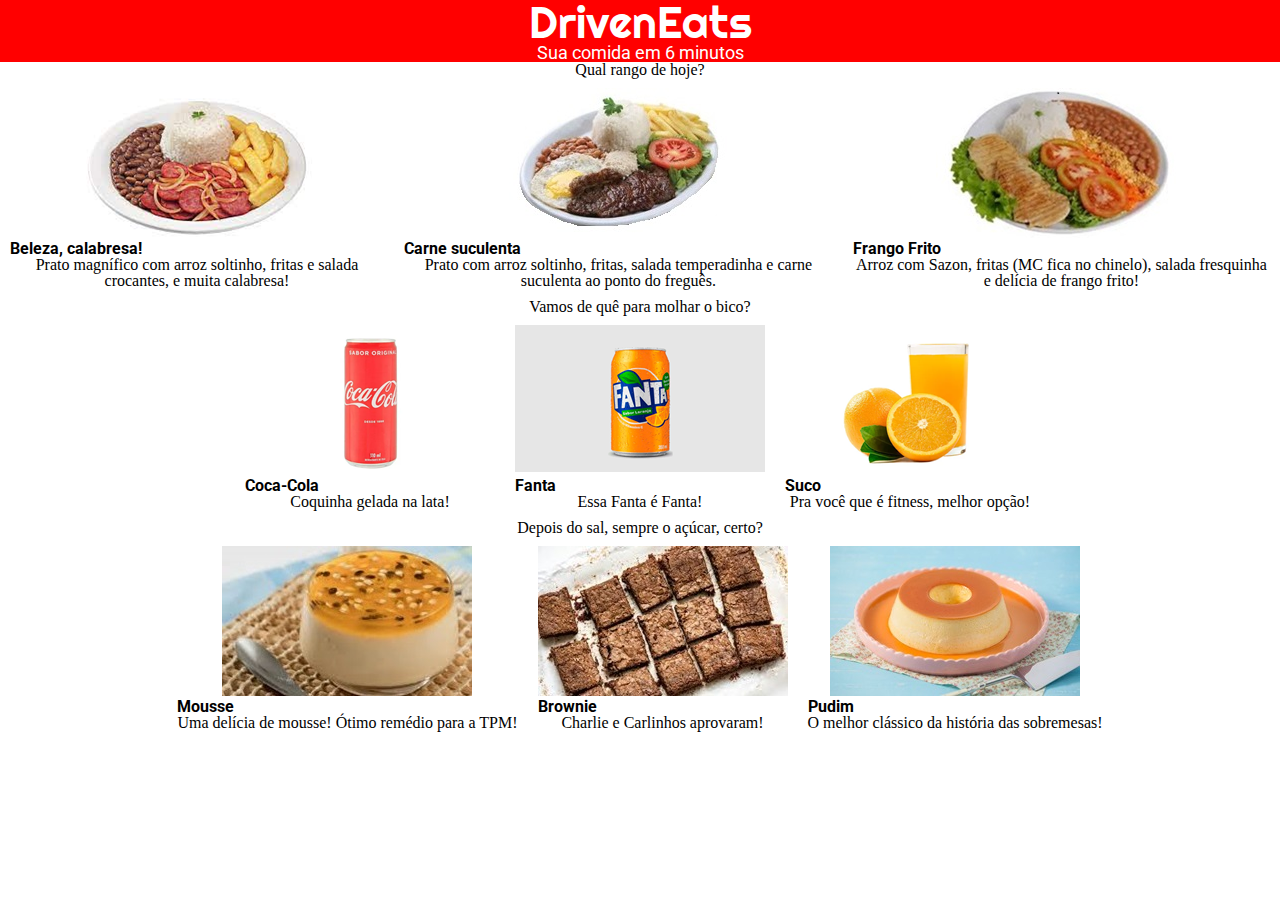
==== index.html @ f0633f47 "commit and sync casa-git 12h41 26122024" ====
<!DOCTYPE html>
<html lang="pt-br">
<head>
    <meta charset="UTF-8">
    <meta name="viewport" content="width=device-width, initial-scale=1.0">
    <title>Driven Eats</title>
    <link rel="stylesheet" type="text/css" href="reset.css" />
    <link rel="stylesheet" type="text/css" href="style.css" />

    <link rel="preconnect" href="https://fonts.googleapis.com">
    <link rel="preconnect" href="https://fonts.gstatic.com" crossorigin>
    <link href="https://fonts.googleapis.com/css2?family=Roboto:ital,wght@0,100;0,300;0,400;0,500;0,700;0,900;1,100;1,300;1,400;1,500;1,700;1,900&display=swap" rel="stylesheet">
    <link href="https://fonts.googleapis.com/css2?family=Righteous&family=Roboto:ital,wght@0,100;0,300;0,400;0,500;0,700;0,900;1,100;1,300;1,400;1,500;1,700;1,900&display=swap" rel="stylesheet">
    <script src="script.js"></script>
</head>
<body>
    <header>
        <h1>DrivenEats</h1>
        <h2>Sua comida em 6 minutos</h2>
    </header>

    <main>
        
        <div class="pratos">
            <p class="titulo-secao">Qual rango de hoje?</p>
            <ul>
                
            <li>
                <img class="calabresa" onclick="selecionarComida(this)" src="imagens/pf_calabresa.png" />
                <h1>Beleza, calabresa!</h1>
                <h2>Prato magnífico com arroz soltinho, fritas e salada crocantes, e muita calabresa!</h2>
            </li>
            <li>
                <img class="carne" onclick="selecionarComida(this)" src="imagens/pf_carne.jpg" />
                <h1>Carne suculenta</h1>
                <h2>Prato com arroz soltinho, fritas, salada temperadinha e carne suculenta ao ponto do freguês.</h2>
            </li>
            
            <li>
                <img class="frango" onclick="selecionarComida(this)" src="imagens/pf_frango.jpg" />
                <h1>Frango Frito</h1>
                <h2>Arroz com Sazon, fritas (MC fica no chinelo), salada fresquinha e delícia de frango frito!</h2>
            </li>
            </ul>
        </div>

        <div class="bebidas">
            <p class="titulo-secao">Vamos de quê para molhar o bico?</p>
            <ul>
                <li>
                    <img class="coca" onclick="selecionarBebida(this)" src="imagens/coca.png" />
                    <h1>Coca-Cola</h1>
                    <h2>Coquinha gelada na lata!</h2>
                </li>
                <li><img class="fanta" onclick="selecionarBebida(this)" src="imagens/fanta.png" />
                    <h1>Fanta</h1>
                    <h2>Essa Fanta é Fanta!</h2>
                </li>
                <li><img class="suco" onclick="selecionarBebida(this)" src="imagens/suco.png" />
                    <h1>Suco</h1>
                    <h2>Pra você que é fitness, melhor opção!</h2>
                </li>
            </ul>
        </div>

        <div class="doces">
            <p class="titulo-secao">Depois do sal, sempre o açúcar, certo?</p>
            <ul>
                <li>
                    <img class="mousse" onclick="selecionarDoce(this)" src="imagens/mouse.jpg" />
                    <h1>Mousse</h1>
                    <h2>Uma delícia de mousse! Ótimo remédio para a TPM!</h2>
                </li>
                <li>
                    <img class="brownie" onclick="selecionarDoce(this)" src="imagens/brownie.jpg" />
                    <h1>Brownie</h1>
                    <h2>Charlie e Carlinhos aprovaram!</h2>
                </li>
                <li>
                    <img class="pudim" onclick="selecionarDoce(this)" src="imagens/pudim.jpg" />
                    <h1>Pudim</h1>
                    <h2>O melhor clássico da história das sobremesas!</h2>
                </li>
            </ul>
        </div>


    </main>

</body>
</html>
---- style.css ----
body {
    text-align: center;
}

header {
    background-color: red;
    color: white;
}

header h1 {
    font-family: Righteous;
    font-size: 44px;
    font-weight: 400;
    text-align: center;
}

header h2 {
    font-family: Roboto;
    font-size: 18px;
    font-weight: 400;
    text-align: center;
}

ul {
    display: flex;
    justify-content: center;
}

li {
    padding: 10px;
}

li img {
    cursor: pointer;
}

li h1 {
    font-family: Roboto;
    font-size: 16px;
    font-weight: 700;
    text-align: left;
}

.bordaVerde {
    border:3px solid rgb(10, 170, 10);
    border-radius: 2px;
}
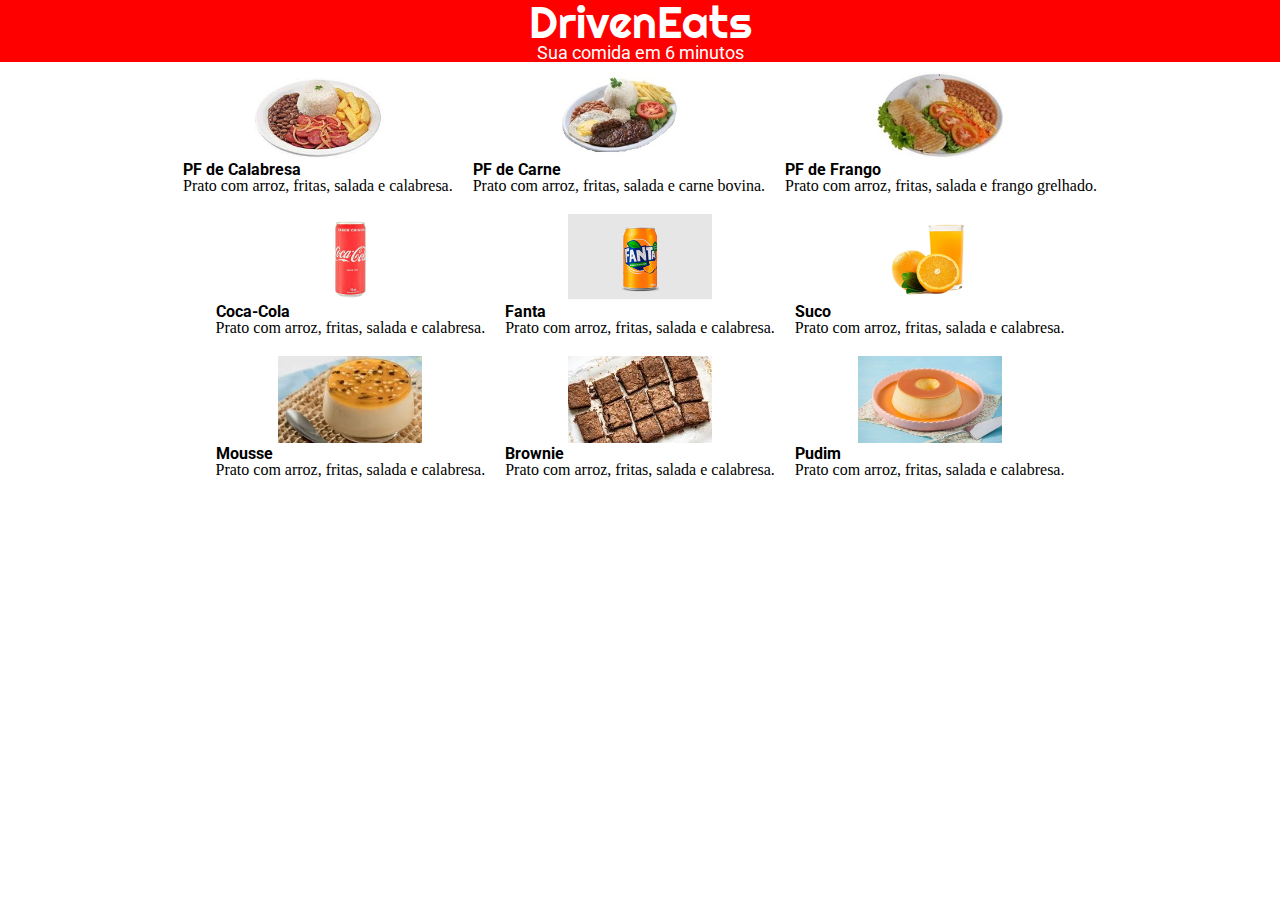
==== commit 1192b779: "commit git-loja 14h08 261224" ====
--- a/index.html
+++ b/index.html
@@ -20,66 +20,62 @@
     </header>
 
     <main>
-        
         <div class="pratos">
-            <p class="titulo-secao">Qual rango de hoje?</p>
             <ul>
+            <li>
                 
-            <li>
                 <img class="calabresa" onclick="selecionarComida(this)" src="imagens/pf_calabresa.png" />
-                <h1>Beleza, calabresa!</h1>
-                <h2>Prato magnífico com arroz soltinho, fritas e salada crocantes, e muita calabresa!</h2>
+                <h1>PF de Calabresa</h1>
+                <h2>Prato com arroz, fritas, salada e calabresa.</h2>
             </li>
             <li>
                 <img class="carne" onclick="selecionarComida(this)" src="imagens/pf_carne.jpg" />
-                <h1>Carne suculenta</h1>
-                <h2>Prato com arroz soltinho, fritas, salada temperadinha e carne suculenta ao ponto do freguês.</h2>
+                <h1>PF de Carne</h1>
+                <h2>Prato com arroz, fritas, salada e carne bovina.</h2>
             </li>
             
             <li>
                 <img class="frango" onclick="selecionarComida(this)" src="imagens/pf_frango.jpg" />
-                <h1>Frango Frito</h1>
-                <h2>Arroz com Sazon, fritas (MC fica no chinelo), salada fresquinha e delícia de frango frito!</h2>
+                <h1>PF de Frango</h1>
+                <h2>Prato com arroz, fritas, salada e frango grelhado.</h2>
             </li>
             </ul>
         </div>
 
         <div class="bebidas">
-            <p class="titulo-secao">Vamos de quê para molhar o bico?</p>
             <ul>
                 <li>
                     <img class="coca" onclick="selecionarBebida(this)" src="imagens/coca.png" />
                     <h1>Coca-Cola</h1>
-                    <h2>Coquinha gelada na lata!</h2>
+                    <h2>Prato com arroz, fritas, salada e calabresa.</h2>
                 </li>
                 <li><img class="fanta" onclick="selecionarBebida(this)" src="imagens/fanta.png" />
                     <h1>Fanta</h1>
-                    <h2>Essa Fanta é Fanta!</h2>
+                    <h2>Prato com arroz, fritas, salada e calabresa.</h2>
                 </li>
                 <li><img class="suco" onclick="selecionarBebida(this)" src="imagens/suco.png" />
                     <h1>Suco</h1>
-                    <h2>Pra você que é fitness, melhor opção!</h2>
+                    <h2>Prato com arroz, fritas, salada e calabresa.</h2>
                 </li>
             </ul>
         </div>
 
         <div class="doces">
-            <p class="titulo-secao">Depois do sal, sempre o açúcar, certo?</p>
             <ul>
                 <li>
                     <img class="mousse" onclick="selecionarDoce(this)" src="imagens/mouse.jpg" />
                     <h1>Mousse</h1>
-                    <h2>Uma delícia de mousse! Ótimo remédio para a TPM!</h2>
+                    <h2>Prato com arroz, fritas, salada e calabresa.</h2>
                 </li>
                 <li>
                     <img class="brownie" onclick="selecionarDoce(this)" src="imagens/brownie.jpg" />
                     <h1>Brownie</h1>
-                    <h2>Charlie e Carlinhos aprovaram!</h2>
+                    <h2>Prato com arroz, fritas, salada e calabresa.</h2>
                 </li>
                 <li>
                     <img class="pudim" onclick="selecionarDoce(this)" src="imagens/pudim.jpg" />
                     <h1>Pudim</h1>
-                    <h2>O melhor clássico da história das sobremesas!</h2>
+                    <h2>Prato com arroz, fritas, salada e calabresa.</h2>
                 </li>
             </ul>
         </div>
--- a/style.css
+++ b/style.css
@@ -1,6 +1,10 @@
 body {
     text-align: center;
 }
+
+/* versão mobile */
+
+
 
 header {
     background-color: red;
@@ -23,7 +27,8 @@
 
 ul {
     display: flex;
-    justify-content: center;
+
+    overflow-x: scroll;
 }
 
 li {
@@ -32,6 +37,8 @@
 
 li img {
     cursor: pointer;
+    width: 144px;
+    height: 87px; 
 }
 
 li h1 {
@@ -44,4 +51,16 @@
 .bordaVerde {
     border:3px solid rgb(10, 170, 10);
     border-radius: 2px;
-}+}
+
+@media screen and (min-width: 490px) { 
+    ul {
+        
+            display: flex;
+            justify-content: center;
+            overflow-x: scroll;
+        
+    }
+
+}
+
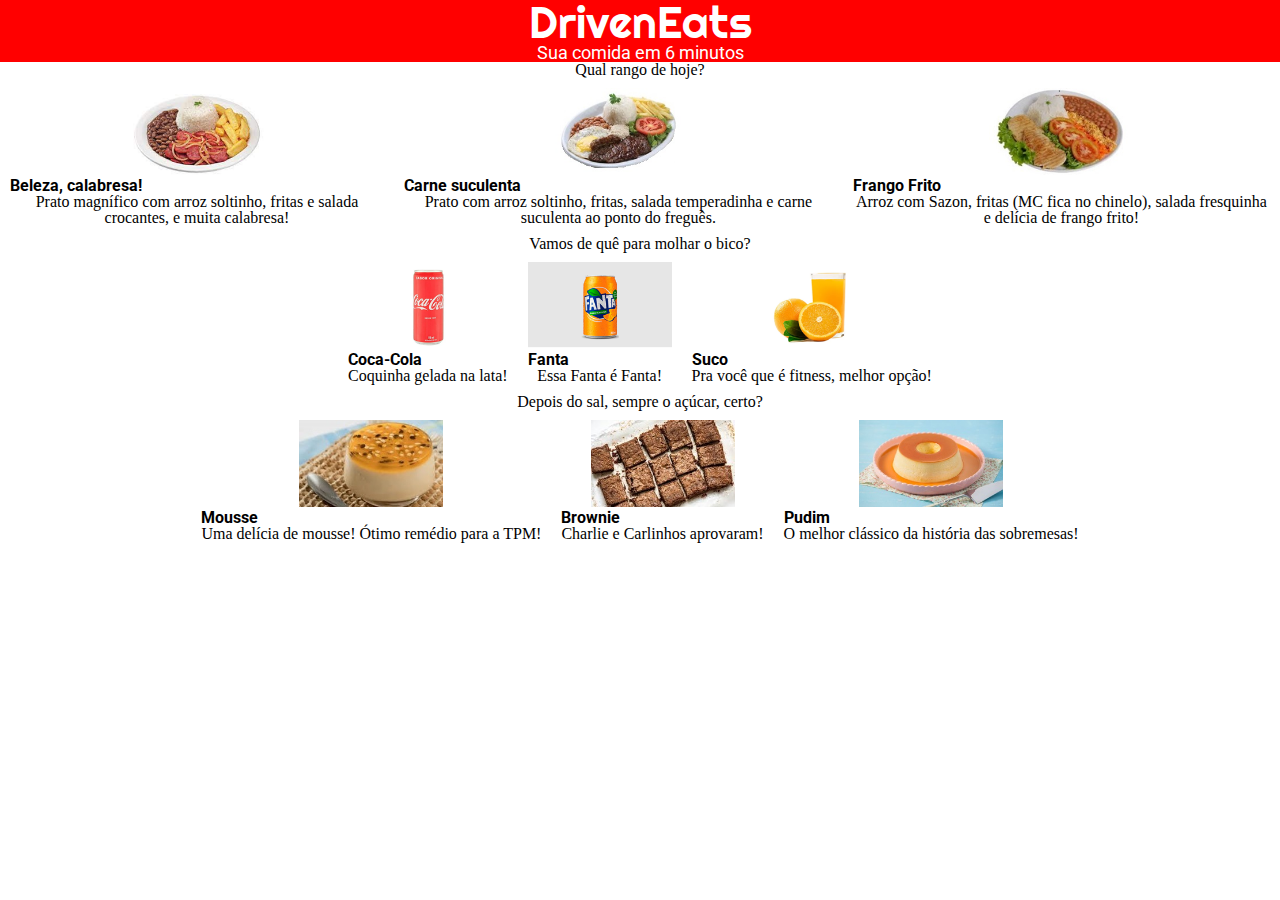
==== commit 5a1fd6cc: "commit vs-git 17h04 261224" ====
--- a/index.html
+++ b/index.html
@@ -21,61 +21,64 @@
 
     <main>
         <div class="pratos">
+            <p class="titulo-secao">Qual rango de hoje?</p>
             <ul>
+                
             <li>
-                
                 <img class="calabresa" onclick="selecionarComida(this)" src="imagens/pf_calabresa.png" />
-                <h1>PF de Calabresa</h1>
-                <h2>Prato com arroz, fritas, salada e calabresa.</h2>
+                <h1>Beleza, calabresa!</h1>
+                <h2>Prato magnífico com arroz soltinho, fritas e salada crocantes, e muita calabresa!</h2>
             </li>
             <li>
                 <img class="carne" onclick="selecionarComida(this)" src="imagens/pf_carne.jpg" />
-                <h1>PF de Carne</h1>
-                <h2>Prato com arroz, fritas, salada e carne bovina.</h2>
+                <h1>Carne suculenta</h1>
+                <h2>Prato com arroz soltinho, fritas, salada temperadinha e carne suculenta ao ponto do freguês.</h2>
             </li>
             
             <li>
                 <img class="frango" onclick="selecionarComida(this)" src="imagens/pf_frango.jpg" />
-                <h1>PF de Frango</h1>
-                <h2>Prato com arroz, fritas, salada e frango grelhado.</h2>
+                <h1>Frango Frito</h1>
+                <h2>Arroz com Sazon, fritas (MC fica no chinelo), salada fresquinha e delícia de frango frito!</h2>
             </li>
             </ul>
         </div>
 
         <div class="bebidas">
+            <p class="titulo-secao">Vamos de quê para molhar o bico?</p>
             <ul>
                 <li>
                     <img class="coca" onclick="selecionarBebida(this)" src="imagens/coca.png" />
                     <h1>Coca-Cola</h1>
-                    <h2>Prato com arroz, fritas, salada e calabresa.</h2>
+                    <h2>Coquinha gelada na lata!</h2>
                 </li>
                 <li><img class="fanta" onclick="selecionarBebida(this)" src="imagens/fanta.png" />
                     <h1>Fanta</h1>
-                    <h2>Prato com arroz, fritas, salada e calabresa.</h2>
+                    <h2>Essa Fanta é Fanta!</h2>
                 </li>
                 <li><img class="suco" onclick="selecionarBebida(this)" src="imagens/suco.png" />
                     <h1>Suco</h1>
-                    <h2>Prato com arroz, fritas, salada e calabresa.</h2>
+                    <h2>Pra você que é fitness, melhor opção!</h2>
                 </li>
             </ul>
         </div>
 
         <div class="doces">
+            <p class="titulo-secao">Depois do sal, sempre o açúcar, certo?</p>
             <ul>
                 <li>
                     <img class="mousse" onclick="selecionarDoce(this)" src="imagens/mouse.jpg" />
                     <h1>Mousse</h1>
-                    <h2>Prato com arroz, fritas, salada e calabresa.</h2>
+                    <h2>Uma delícia de mousse! Ótimo remédio para a TPM!</h2>
                 </li>
                 <li>
                     <img class="brownie" onclick="selecionarDoce(this)" src="imagens/brownie.jpg" />
                     <h1>Brownie</h1>
-                    <h2>Prato com arroz, fritas, salada e calabresa.</h2>
+                    <h2>Charlie e Carlinhos aprovaram!</h2>
                 </li>
                 <li>
                     <img class="pudim" onclick="selecionarDoce(this)" src="imagens/pudim.jpg" />
                     <h1>Pudim</h1>
-                    <h2>Prato com arroz, fritas, salada e calabresa.</h2>
+                    <h2>O melhor clássico da história das sobremesas!</h2>
                 </li>
             </ul>
         </div>
--- a/style.css
+++ b/style.css
@@ -27,8 +27,7 @@
 
 ul {
     display: flex;
-
-    overflow-x: scroll;
+    justify-content: center;
 }
 
 li {
@@ -51,16 +50,4 @@
 .bordaVerde {
     border:3px solid rgb(10, 170, 10);
     border-radius: 2px;
-}
-
-@media screen and (min-width: 490px) { 
-    ul {
-        
-            display: flex;
-            justify-content: center;
-            overflow-x: scroll;
-        
-    }
-
-}
-
+}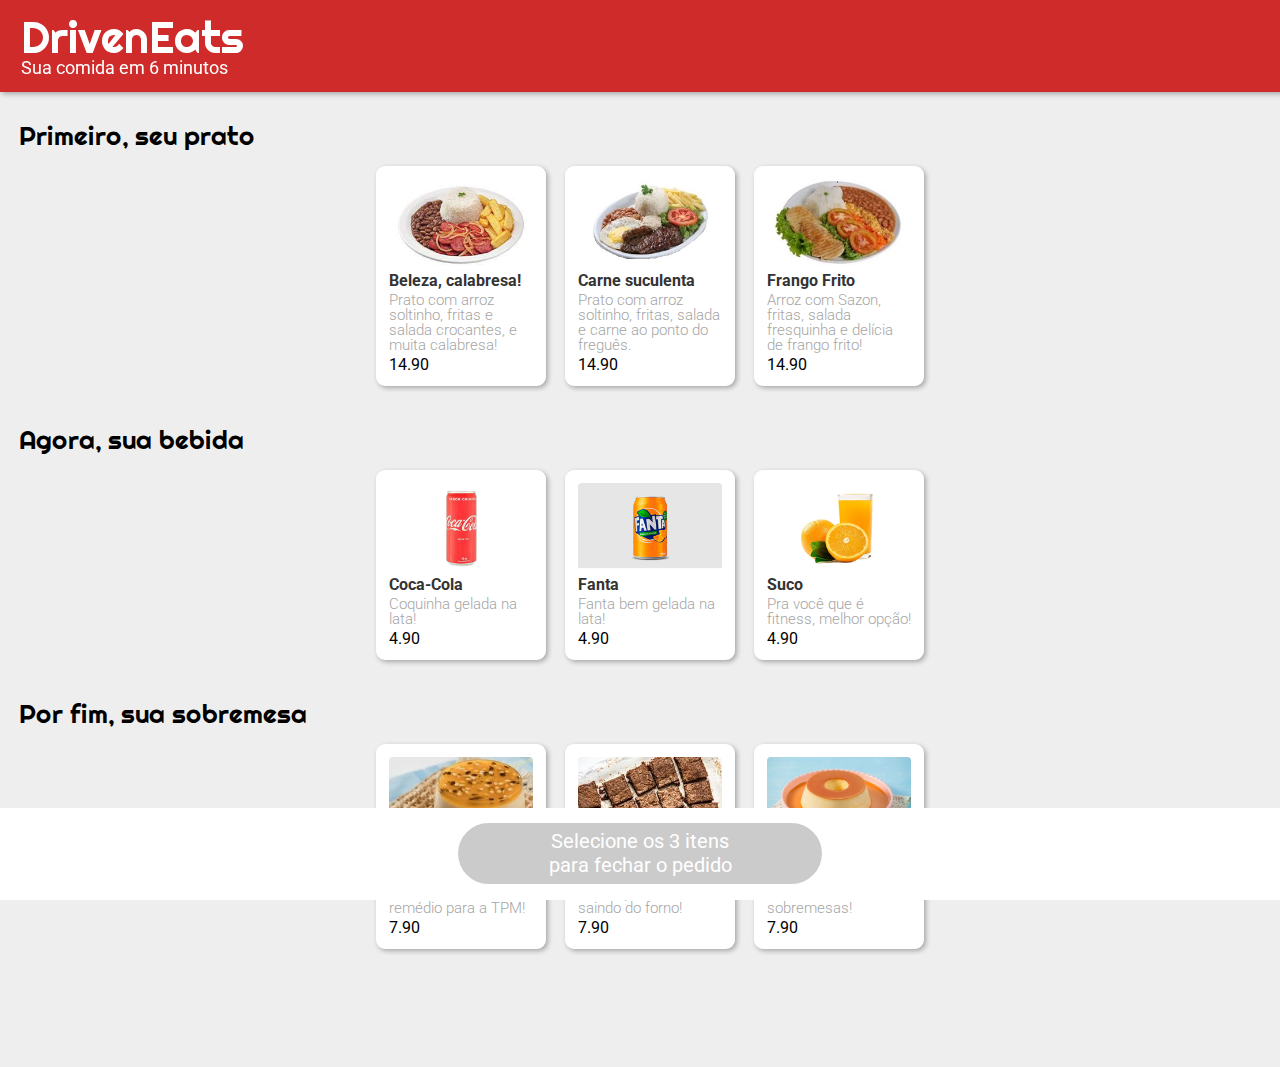
==== commit 9be6e9ea: "commit vs-git 10h50 271224" ====
--- a/index.html
+++ b/index.html
@@ -21,68 +21,85 @@
 
     <main>
         <div class="pratos">
-            <p class="titulo-secao">Qual rango de hoje?</p>
+            <p class="titulo-secao">Primeiro, seu prato</p>
             <ul>
+                <li class="calabresa" onclick="selecionarComida(this)">
+                    <img src="imagens/pf_calabresa.png" />
+                    <h1>Beleza, calabresa!</h1>
+                    <h2>Prato com arroz soltinho, fritas e salada crocantes, e muita calabresa!</h2>
+                    <h3>14.90</h3>
+                </li>
+                <li class="carne" onclick="selecionarComida(this)">
+                    <img src="imagens/pf_carne.jpg" />
+                    <h1>Carne suculenta</h1>
+                    <h2>Prato com arroz soltinho, fritas, salada e carne ao ponto do freguês.</h2>
+                    <h3>14.90</h3>
+                </li>
                 
-            <li>
-                <img class="calabresa" onclick="selecionarComida(this)" src="imagens/pf_calabresa.png" />
-                <h1>Beleza, calabresa!</h1>
-                <h2>Prato magnífico com arroz soltinho, fritas e salada crocantes, e muita calabresa!</h2>
-            </li>
-            <li>
-                <img class="carne" onclick="selecionarComida(this)" src="imagens/pf_carne.jpg" />
-                <h1>Carne suculenta</h1>
-                <h2>Prato com arroz soltinho, fritas, salada temperadinha e carne suculenta ao ponto do freguês.</h2>
-            </li>
-            
-            <li>
-                <img class="frango" onclick="selecionarComida(this)" src="imagens/pf_frango.jpg" />
-                <h1>Frango Frito</h1>
-                <h2>Arroz com Sazon, fritas (MC fica no chinelo), salada fresquinha e delícia de frango frito!</h2>
-            </li>
+                <li class="frango" onclick="selecionarComida(this)">
+                    <img src="imagens/pf_frango.jpg" />
+                    <h1>Frango Frito</h1>
+                    <h2>Arroz com Sazon, fritas, salada fresquinha e delícia de frango frito!</h2>
+                    <h3>14.90</h3>
+                </li>
             </ul>
         </div>
 
         <div class="bebidas">
-            <p class="titulo-secao">Vamos de quê para molhar o bico?</p>
+            <p class="titulo-secao">Agora, sua bebida</p>
             <ul>
-                <li>
-                    <img class="coca" onclick="selecionarBebida(this)" src="imagens/coca.png" />
+                <li class="coca" onclick="selecionarBebida(this)">
+                    <img src="imagens/coca.png" />
                     <h1>Coca-Cola</h1>
                     <h2>Coquinha gelada na lata!</h2>
+                    <h3>4.90</h3>
                 </li>
-                <li><img class="fanta" onclick="selecionarBebida(this)" src="imagens/fanta.png" />
+                <li class="fanta" onclick="selecionarBebida(this)">
+                    <img src="imagens/fanta.png" />
                     <h1>Fanta</h1>
-                    <h2>Essa Fanta é Fanta!</h2>
+                    <h2>Fanta bem gelada na lata!</h2>
+                    <h3>4.90</h3>
                 </li>
-                <li><img class="suco" onclick="selecionarBebida(this)" src="imagens/suco.png" />
+                <li class="suco" onclick="selecionarBebida(this)">
+                    <img src="imagens/suco.png" />
                     <h1>Suco</h1>
                     <h2>Pra você que é fitness, melhor opção!</h2>
+                    <h3>4.90</h3>
                 </li>
             </ul>
         </div>
 
         <div class="doces">
-            <p class="titulo-secao">Depois do sal, sempre o açúcar, certo?</p>
+            <p class="titulo-secao">Por fim, sua sobremesa</p>
             <ul>
-                <li>
-                    <img class="mousse" onclick="selecionarDoce(this)" src="imagens/mouse.jpg" />
+                <li class="mousse" onclick="selecionarDoce(this)">
+                    <img src="imagens/mouse.jpg" />
                     <h1>Mousse</h1>
                     <h2>Uma delícia de mousse! Ótimo remédio para a TPM!</h2>
+                    <h3>7.90</h3>
                 </li>
-                <li>
-                    <img class="brownie" onclick="selecionarDoce(this)" src="imagens/brownie.jpg" />
+                <li class="brownie" onclick="selecionarDoce(this)">
+                    <img src="imagens/brownie.jpg" />
                     <h1>Brownie</h1>
-                    <h2>Charlie e Carlinhos aprovaram!</h2>
+                    <h2>Brownie no ponto certo, quentinho, saindo do forno!</h2>
+                    <h3>7.90</h3>
                 </li>
-                <li>
-                    <img class="pudim" onclick="selecionarDoce(this)" src="imagens/pudim.jpg" />
+                <li class="pudim" onclick="selecionarDoce(this)">
+                    <img src="imagens/pudim.jpg" />
                     <h1>Pudim</h1>
                     <h2>O melhor clássico da história das sobremesas!</h2>
+                    <h3>7.90</h3>
                 </li>
             </ul>
         </div>
 
+        <footer>
+            <div class="rodape">
+                <button class="pedidoFinal">
+                    <p>Selecione os 3 itens para fechar o pedido</p>
+                </button>
+            </div>
+        </footer>
 
     </main>
 
--- a/style.css
+++ b/style.css
@@ -1,53 +1,136 @@
-body {
-    text-align: center;
+
+main {
+    padding: 92px 0px 108px 0px;
+    background-color: #EEE;
 }
 
-/* versão mobile */
-
-
-
 header {
-    background-color: red;
+    background-color: #CF2B2B;
     color: white;
+    height: 92px;
+    width: 100%;
+    position: fixed;
+    padding-left: 21px;
+    box-shadow: 2px 2px 5px rgba(0, 0, 0, 0.3);
 }
 
 header h1 {
     font-family: Righteous;
     font-size: 44px;
-    font-weight: 400;
-    text-align: center;
+    padding-top: 15px;
+    
 }
 
 header h2 {
     font-family: Roboto;
-    font-size: 18px;
-    font-weight: 400;
-    text-align: center;
+    font-size: 18px;   
 }
 
 ul {
     display: flex;
-    justify-content: center;
+    overflow-x: scroll;
+    padding-top: 17px;
+    padding-bottom: 10px;
 }
 
 li {
     padding: 10px;
+    max-width: 144px;
+    background-color: #fff;
+    margin-left: 19px;
+    border:3px solid #fff;
+    border-radius: 9px;
+    box-shadow: 2px 2px 5px rgba(0, 0, 0, 0.3);
+    cursor: pointer;
+    
 }
 
 li img {
-    cursor: pointer;
+    
     width: 144px;
     height: 87px; 
+    border-radius: 4px;
 }
 
 li h1 {
-    font-family: Roboto;
     font-size: 16px;
     font-weight: 700;
+    color: #333333;
+}
+
+li h2 {
+    font-size: 15px;
+    font-weight: 300;
+    color: #A6A6A6;
+}
+
+li h3 {
+    font-size: 16px;
+    font-weight: 400;
+    color: #000;
+}
+
+li h1, li h2, li h3 {
+    padding-top: 4px;
     text-align: left;
+    font-family: Roboto;
+}
+.titulo-secao {
+    padding-left: 19px;
+    padding-top: 31px;
+    font-family: Righteous;
+    font-size: 26px;
+    text-align: left;
+
+
 }
 
 .bordaVerde {
     border:3px solid rgb(10, 170, 10);
-    border-radius: 2px;
+    border-radius: 9px;
+}
+
+.rodape {
+    text-align: center;
+    background-color: #fff;
+    position: fixed;
+    bottom: 0;
+    height: 92px;
+    width: 100%;
+}
+
+footer button {
+    width: 364px;
+    height: 61px;
+    border: none;
+    border-radius: 50px;
+    margin-top: 15px;
+    background: #CBCBCB;
+    
+}
+
+.botaoVerde {
+    background-color: #32B72F;
+    cursor: pointer;
+}
+
+footer button p {
+    font-family: Roboto;
+    font-size: 20px;
+    font-weight: 400;
+    line-height: 23.44px;
+    text-align: center;
+    align-items: center;
+    justify-content: center;
+    margin: 0 20%;
+    color: #fff;
+    
+}
+
+/* versão mobile */
+@media screen and (min-width: 490px) { 
+    ul {
+            justify-content: center;        
+    }
+
 }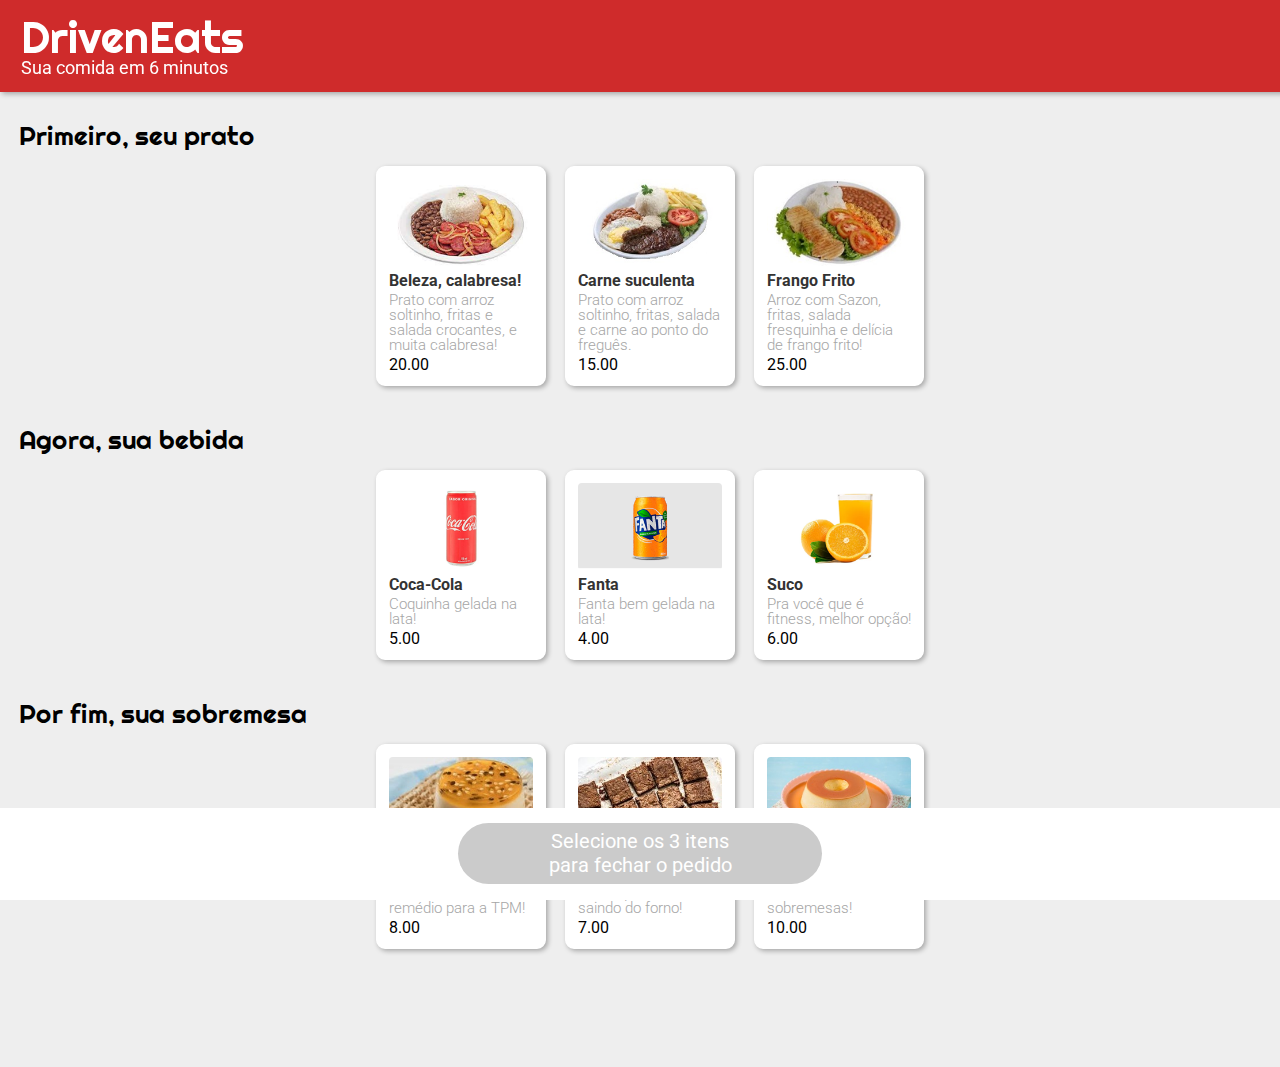
==== commit 7de73d79: "commit vs-git 12:26 281224" ====
--- a/index.html
+++ b/index.html
@@ -14,6 +14,21 @@
     <script src="script.js"></script>
 </head>
 <body>
+
+    <div class="tela-confirmacao escondido">  
+    </div>
+
+    <div class="tela-confirma-verde escondido">
+        <h1>Confirme seu pedido</h1>
+        <p class="confirma-comida">Pedido 1: preco</p>
+        <p class="confirma-bebida">Pedido 2: preco</p>
+        <p class="confirma-doce">Pedido 3: preco</p>
+        <p class="confirma-total">TOTAL: preco</p>
+        <a href="#"><p class="botao-confirmar-pedido">TUDO CERTO, PODE PEDIR</p></a>
+    </br>
+        <button class="cancelar-pedido">Cancelar</button>
+    </div>
+
     <header>
         <h1>DrivenEats</h1>
         <h2>Sua comida em 6 minutos</h2>
@@ -27,20 +42,20 @@
                     <img src="imagens/pf_calabresa.png" />
                     <h1>Beleza, calabresa!</h1>
                     <h2>Prato com arroz soltinho, fritas e salada crocantes, e muita calabresa!</h2>
-                    <h3>14.90</h3>
+                    <h3>20.00</h3>
                 </li>
                 <li class="carne" onclick="selecionarComida(this)">
                     <img src="imagens/pf_carne.jpg" />
                     <h1>Carne suculenta</h1>
                     <h2>Prato com arroz soltinho, fritas, salada e carne ao ponto do freguês.</h2>
-                    <h3>14.90</h3>
+                    <h3>15.00</h3>
                 </li>
                 
                 <li class="frango" onclick="selecionarComida(this)">
                     <img src="imagens/pf_frango.jpg" />
                     <h1>Frango Frito</h1>
                     <h2>Arroz com Sazon, fritas, salada fresquinha e delícia de frango frito!</h2>
-                    <h3>14.90</h3>
+                    <h3>25.00</h3>
                 </li>
             </ul>
         </div>
@@ -52,19 +67,19 @@
                     <img src="imagens/coca.png" />
                     <h1>Coca-Cola</h1>
                     <h2>Coquinha gelada na lata!</h2>
-                    <h3>4.90</h3>
+                    <h3>5.00</h3>
                 </li>
                 <li class="fanta" onclick="selecionarBebida(this)">
                     <img src="imagens/fanta.png" />
                     <h1>Fanta</h1>
                     <h2>Fanta bem gelada na lata!</h2>
-                    <h3>4.90</h3>
+                    <h3>4.00</h3>
                 </li>
                 <li class="suco" onclick="selecionarBebida(this)">
                     <img src="imagens/suco.png" />
                     <h1>Suco</h1>
                     <h2>Pra você que é fitness, melhor opção!</h2>
-                    <h3>4.90</h3>
+                    <h3>6.00</h3>
                 </li>
             </ul>
         </div>
@@ -76,26 +91,26 @@
                     <img src="imagens/mouse.jpg" />
                     <h1>Mousse</h1>
                     <h2>Uma delícia de mousse! Ótimo remédio para a TPM!</h2>
-                    <h3>7.90</h3>
+                    <h3>8.00</h3>
                 </li>
                 <li class="brownie" onclick="selecionarDoce(this)">
                     <img src="imagens/brownie.jpg" />
                     <h1>Brownie</h1>
                     <h2>Brownie no ponto certo, quentinho, saindo do forno!</h2>
-                    <h3>7.90</h3>
+                    <h3>7.00</h3>
                 </li>
                 <li class="pudim" onclick="selecionarDoce(this)">
                     <img src="imagens/pudim.jpg" />
                     <h1>Pudim</h1>
                     <h2>O melhor clássico da história das sobremesas!</h2>
-                    <h3>7.90</h3>
+                    <h3>10.00</h3>
                 </li>
             </ul>
         </div>
 
         <footer>
             <div class="rodape">
-                <button class="pedidoFinal">
+                <button class="pedidoFinal" onclick="comprar()">
                     <p>Selecione os 3 itens para fechar o pedido</p>
                 </button>
             </div>
--- a/style.css
+++ b/style.css
@@ -133,4 +133,43 @@
             justify-content: center;        
     }
 
-}+}
+
+.tela-confirmacao {
+    width: 100%;
+    height: 100%;
+    position: fixed;
+    margin: 0;
+    background-color: #fff;
+    opacity: 90%;
+    z-index: 1;
+
+}
+
+.tela-confirma-verde {
+    width: 377px;
+    height: 353px;
+    position: fixed;
+    font-family: Roboto;
+    text-align: center;
+    top: 50%;
+    left: 50%;
+    transform: translate(-50%, -50%);
+    z-index: 2;
+    background-color: #50D074;
+}
+
+.tela-confirma-verde h1 {
+    font-size: 22px;
+    font-weight: 700;
+    
+}
+
+.tela-confirma-verde p {
+    font-size: 22px;
+    font-weight: 400;
+}
+
+.escondido {
+    display: none;
+}
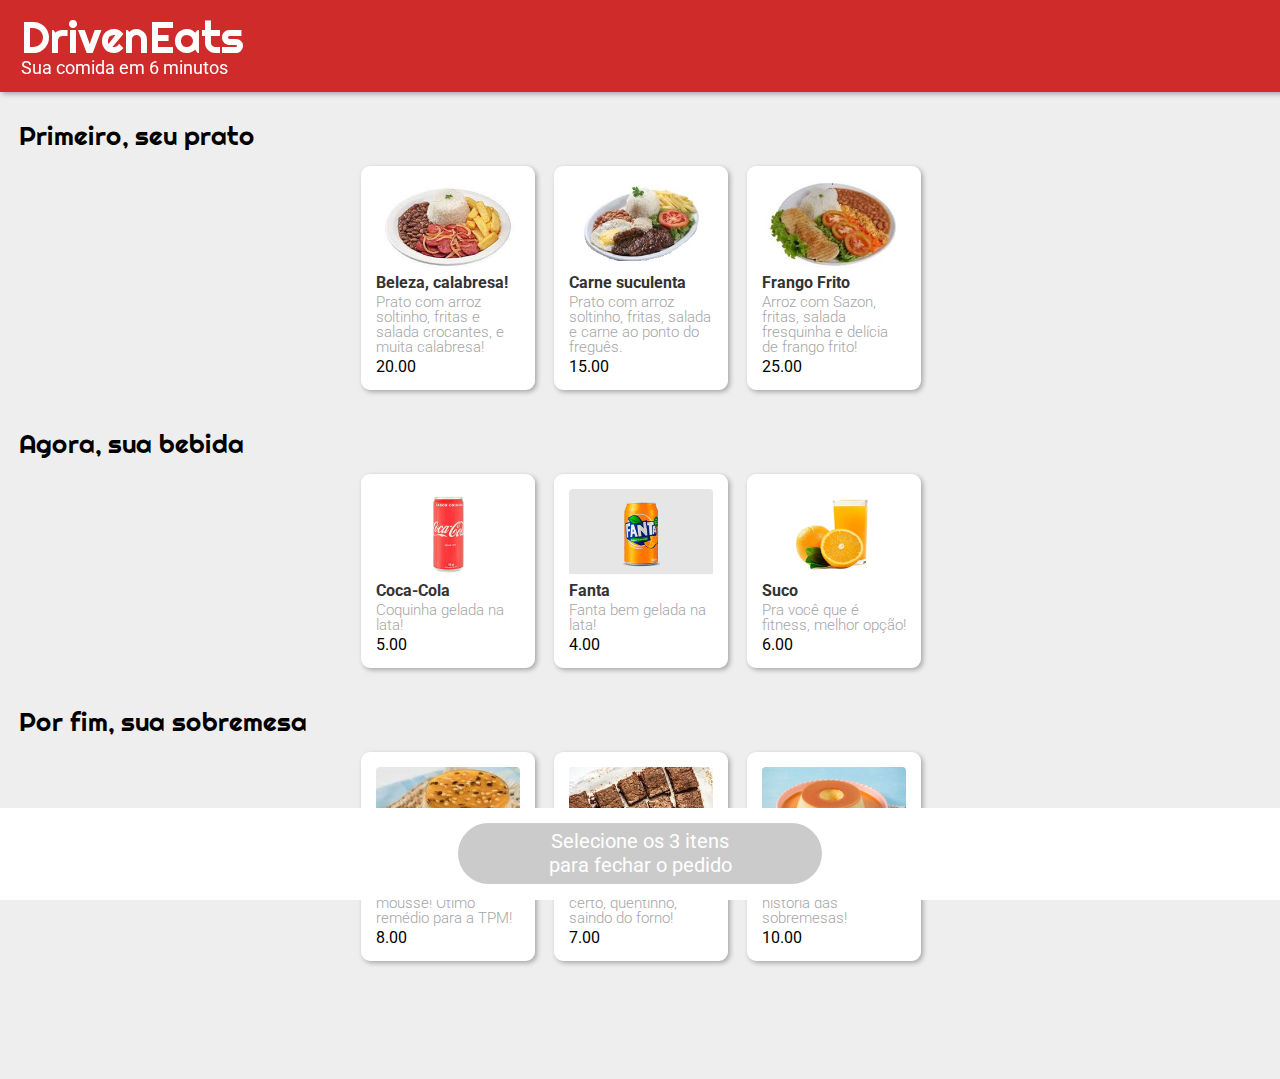
==== commit 21912472: "final commit and sync 02h08 291224" ====
--- a/index.html
+++ b/index.html
@@ -23,10 +23,9 @@
         <p class="confirma-comida">Pedido 1: preco</p>
         <p class="confirma-bebida">Pedido 2: preco</p>
         <p class="confirma-doce">Pedido 3: preco</p>
-        <p class="confirma-total">TOTAL: preco</p>
-        <a href="#"><p class="botao-confirmar-pedido">TUDO CERTO, PODE PEDIR</p></a>
-    </br>
-        <button class="cancelar-pedido">Cancelar</button>
+        <p class="confirma-total">TOTAL: preco</br></p>
+        <div class="wpp"><a onclick="confirmaPedido()">Tudo certo, pode pedir!</a></div>
+        <button class="cancelar-pedido" onclick="cancelar()">Cancelar</button>
     </div>
 
     <header>
--- a/style.css
+++ b/style.css
@@ -31,6 +31,7 @@
     overflow-x: scroll;
     padding-top: 17px;
     padding-bottom: 10px;
+    padding-right: 17px;
 }
 
 li {
@@ -38,7 +39,7 @@
     max-width: 144px;
     background-color: #fff;
     margin-left: 19px;
-    border:3px solid #fff;
+    border:5px solid #fff;
     border-radius: 9px;
     box-shadow: 2px 2px 5px rgba(0, 0, 0, 0.3);
     cursor: pointer;
@@ -86,7 +87,7 @@
 }
 
 .bordaVerde {
-    border:3px solid rgb(10, 170, 10);
+    border:5px solid #32B72F;
     border-radius: 9px;
 }
 
@@ -128,7 +129,7 @@
 }
 
 /* versão mobile */
-@media screen and (min-width: 490px) { 
+@media screen and (min-width: 585px) { 
     ul {
             justify-content: center;        
     }
@@ -157,19 +158,59 @@
     transform: translate(-50%, -50%);
     z-index: 2;
     background-color: #50D074;
+    color: #fff;
+    padding-top: 40px;
 }
 
 .tela-confirma-verde h1 {
     font-size: 22px;
     font-weight: 700;
+    padding: 10px;
     
 }
 
 .tela-confirma-verde p {
     font-size: 22px;
     font-weight: 400;
+    padding: 10px;
 }
 
 .escondido {
     display: none;
 }
+
+.cancelar-pedido {
+    width: 333px;
+    height: 52px;
+    border: none;
+    position: relative;
+    background-color: #50D074;
+    font-family: Roboto;
+    font-size: 20px;
+    font-weight: 700;
+    text-align: center;
+    color: #fff;
+    margin-top:20px
+}
+
+.wpp {
+    padding-top: 30px;
+}
+
+.wpp a {
+    width: 329px;
+    height: 52px;
+   
+    border: none;
+    border-radius: 100px;
+    background: #fff;
+
+    padding: 12px 20px;
+    font-family: Roboto;
+    font-size: 22px;
+    font-weight: 700;
+    
+    text-align: center;
+    color: #50D074;
+   
+}
